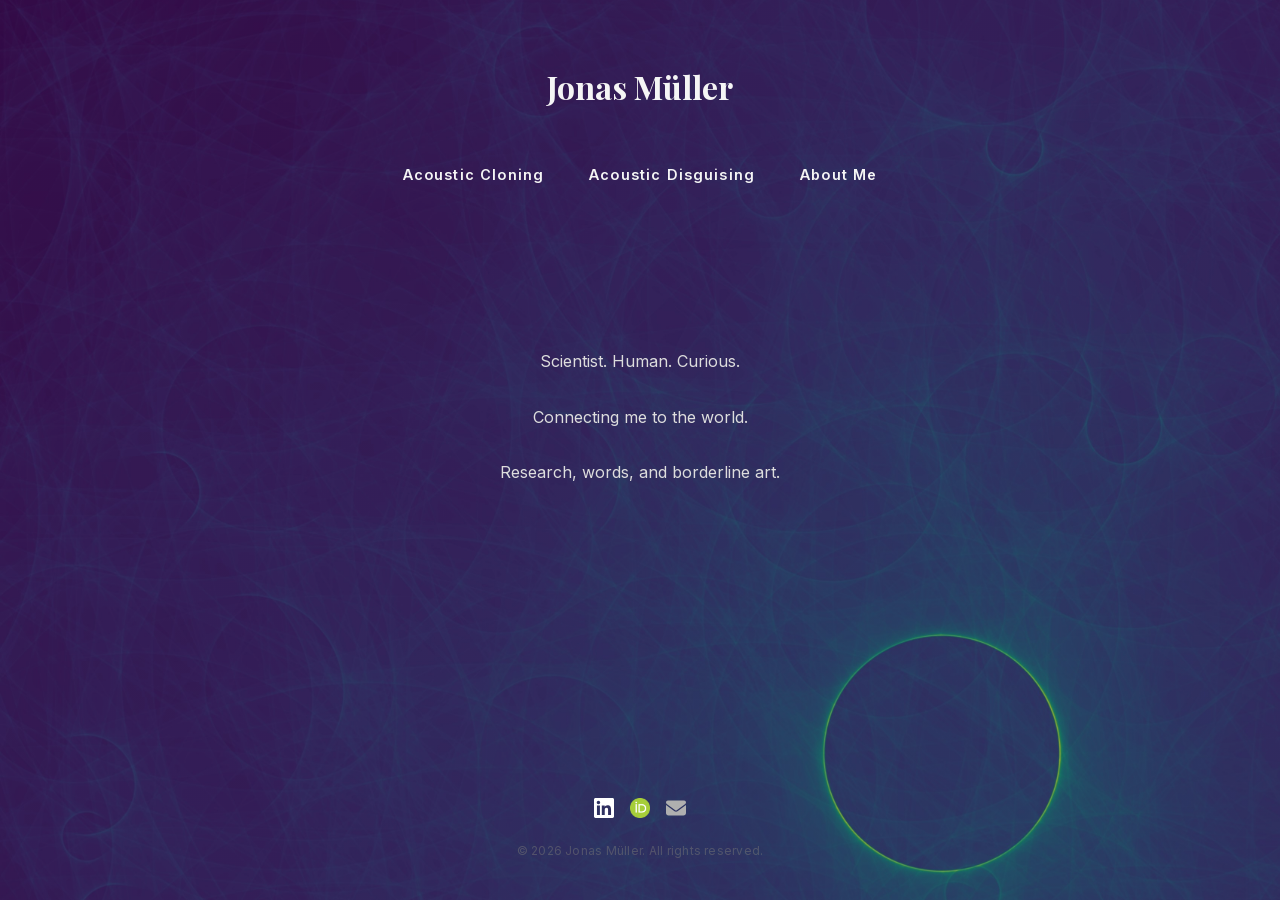
==== index.html @ 64198f01 "Put the name in the page titles, update sitemap dates Titles now read "Jonas Müller – Research", "Ac" ====
<!DOCTYPE html>
<html lang="en">

<head>
    <meta charset="UTF-8">
    <title>Jonas Müller – Research</title>
    <meta name="description"
        content="Jonas Müller's personal research website. Explore his scientific work, publications, and insights in the field of physics and acoustics. Studied at Berner Fachhochschule (BFH), Ecole Polytechnique Fédérale de Lausanne (EPFL), and ETH Zurich.">
    <meta name="viewport" content="width=device-width, initial-scale=1.0">
    <meta name="author" content="Jonas Müller">
    <link rel="preload" href="fonts/inter-latin.woff2" as="font" type="font/woff2" crossorigin>
    <link rel="preload" href="fonts/playfair-display-700-latin.woff2" as="font" type="font/woff2" crossorigin>
    <link rel="stylesheet" href="style.css">
    <link rel="icon" href="images/favicon.ico" type="image/x-icon">
    <meta name="theme-color" content="#1e0d3e">
    <link rel="canonical" href="https://jmullerresearch.ch/">
    <!-- Open Graph -->
    <meta property="og:title" content="Jonas Müller – Research">
    <meta property="og:description" content="Personal research website of Jonas Müller. Physics, acoustics, and immersive wave experimentation.">
    <meta property="og:type" content="website">
    <meta property="og:url" content="https://jmullerresearch.ch/">
    <meta property="og:image" content="https://live.staticflickr.com/65535/53618941315_e6840b5e3a_4k.jpg">
    <!-- Twitter Card -->
    <meta name="twitter:card" content="summary_large_image">
    <meta name="twitter:title" content="Jonas Müller – Research">
    <meta name="twitter:description" content="Personal research website of Jonas Müller. Physics, acoustics, and immersive wave experimentation.">
    <meta name="twitter:image" content="https://live.staticflickr.com/65535/53618941315_e6840b5e3a_4k.jpg">
    <!-- Structured data: identifies this site with a single, disambiguated researcher -->
    <script type="application/ld+json">
    {
        "@context": "https://schema.org",
        "@type": "Person",
        "@id": "https://jmullerresearch.ch/#person",
        "name": "Jonas Müller",
        "url": "https://jmullerresearch.ch/",
        "image": "https://jmullerresearch.ch/images/jonas-mueller.jpg",
        "jobTitle": "Researcher (Acoustics)",
        "description": "Physicist and acoustician working on acoustic immersive wave experimentation, acoustic cloaking, and holography.",
        "knowsAbout": [
            "Acoustics",
            "Immersive Wave Experimentation",
            "Acoustic Cloaking",
            "Acoustic Holography",
            "Wavefield Extrapolation",
            "Green's Functions",
            "Computational Physics"
        ],
        "alumniOf": [
            { "@type": "CollegeOrUniversity", "name": "ETH Zurich" },
            { "@type": "CollegeOrUniversity", "name": "École Polytechnique Fédérale de Lausanne (EPFL)" },
            { "@type": "CollegeOrUniversity", "name": "Bern University of Applied Sciences (BFH)" },
            { "@type": "ResearchOrganization", "name": "CERN" }
        ],
        "sameAs": [
            "https://orcid.org/0000-0003-4530-2486",
            "https://scholar.google.com/citations?user=Rhy1rKsAAAAJ",
            "https://www.linkedin.com/in/muellerjonas0/",
            "https://github.com/Nano560"
        ]
    }
    </script>
</head>

<body class="page-home">

    <div class="scroll-container">
        <header>
            <h1><a href="index.html">Jonas Müller</a></h1>
            <nav aria-label="Main">
                <a href="acoustic-cloning.html"><span class="nav-long">Acoustic </span>Cloning</a>
                <a href="acoustic-disguising.html"><span class="nav-long">Acoustic </span>Disguising</a>
                <a href="about-me.html">About<span class="nav-long"> Me</span></a>
            </nav>
        </header>

        <main>
            <div class="container container--centered">
                <p>Scientist. Human. Curious.</p>
                <p>Connecting me to the world.</p>
                <p>Research, words, and borderline art.</p>
            </div>
        </main>

        <footer>
            <div class="social-links">
                <a href="https://www.linkedin.com/in/muellerjonas0/" target="_blank" aria-label="LinkedIn profile">
                    <img src="images/icons/linkedin.svg"
                        alt="LinkedIn" class="icon-invert">
                </a>
                <a href="https://orcid.org/0000-0003-4530-2486" target="_blank" aria-label="ORCID profile">
                    <img src="images/icons/orcid.png" alt="ORCID">
                </a>
                <a href="mailto:jmuller.research@gmail.com" aria-label="Send email">
                    <svg class="icon-envelope" xmlns="http://www.w3.org/2000/svg" viewBox="0 0 512 512" fill="currentColor"><path d="M48 64C21.5 64 0 85.5 0 112c0 15.1 7.1 29.3 19.2 38.4L236.8 313.6c11.4 8.5 27 8.5 38.4 0L492.8 150.4c12.1-9.1 19.2-23.3 19.2-38.4c0-26.5-21.5-48-48-48H48zM0 176V384c0 35.3 28.7 64 64 64H448c35.3 0 64-28.7 64-64V176L294.4 339.2c-22.8 17.1-54 17.1-76.8 0L0 176z"/></svg>
                </a>
            </div>
            <small class="copyright">&copy; 2026 Jonas Müller. All rights reserved.</small>
        </footer>
    </div>

    <script data-goatcounter="https://jmullerresearch.goatcounter.com/count"
        async src="//gc.zgo.at/count.js"></script>
</body>

</html>
---- style.css ----
/* Fonts are self-hosted (Inter and Playfair Display, SIL Open Font License; the licence texts
   are in fonts/). Only the Latin subsets are included: "latin" covers umlauts and punctuation,
   "latin-ext" covers Central European names. Browsers fetch a subset only if the page needs it. */
@font-face {
    font-family: 'Inter';
    font-style: normal;
    font-weight: 400 600;
    font-display: swap;
    src: url('fonts/inter-latin-ext.woff2') format('woff2');
    unicode-range: U+0100-02BA, U+02BD-02C5, U+02C7-02CC, U+02CE-02D7, U+02DD-02FF, U+0304, U+0308, U+0329, U+1D00-1DBF, U+1E00-1E9F, U+1EF2-1EFF, U+2020, U+20A0-20AB, U+20AD-20C4, U+2113, U+2C60-2C7F, U+A720-A7FF;
}

@font-face {
    font-family: 'Inter';
    font-style: normal;
    font-weight: 400 600;
    font-display: swap;
    src: url('fonts/inter-latin.woff2') format('woff2');
    unicode-range: U+0000-00FF, U+0131, U+0152-0153, U+02BB-02BC, U+02C6, U+02DA, U+02DC, U+0304, U+0308, U+0329, U+2000-206F, U+20AC, U+2122, U+2191, U+2193, U+2212, U+2215, U+FEFF, U+FFFD;
}

@font-face {
    font-family: 'Inter';
    font-style: italic;
    font-weight: 400;
    font-display: swap;
    src: url('fonts/inter-italic-latin-ext.woff2') format('woff2');
    unicode-range: U+0100-02BA, U+02BD-02C5, U+02C7-02CC, U+02CE-02D7, U+02DD-02FF, U+0304, U+0308, U+0329, U+1D00-1DBF, U+1E00-1E9F, U+1EF2-1EFF, U+2020, U+20A0-20AB, U+20AD-20C4, U+2113, U+2C60-2C7F, U+A720-A7FF;
}

@font-face {
    font-family: 'Inter';
    font-style: italic;
    font-weight: 400;
    font-display: swap;
    src: url('fonts/inter-italic-latin.woff2') format('woff2');
    unicode-range: U+0000-00FF, U+0131, U+0152-0153, U+02BB-02BC, U+02C6, U+02DA, U+02DC, U+0304, U+0308, U+0329, U+2000-206F, U+20AC, U+2122, U+2191, U+2193, U+2212, U+2215, U+FEFF, U+FFFD;
}

@font-face {
    font-family: 'Playfair Display';
    font-style: normal;
    font-weight: 700;
    font-display: swap;
    src: url('fonts/playfair-display-700-latin-ext.woff2') format('woff2');
    unicode-range: U+0100-02BA, U+02BD-02C5, U+02C7-02CC, U+02CE-02D7, U+02DD-02FF, U+0304, U+0308, U+0329, U+1D00-1DBF, U+1E00-1E9F, U+1EF2-1EFF, U+2020, U+20A0-20AB, U+20AD-20C4, U+2113, U+2C60-2C7F, U+A720-A7FF;
}

@font-face {
    font-family: 'Playfair Display';
    font-style: normal;
    font-weight: 700;
    font-display: swap;
    src: url('fonts/playfair-display-700-latin.woff2') format('woff2');
    unicode-range: U+0000-00FF, U+0131, U+0152-0153, U+02BB-02BC, U+02C6, U+02DA, U+02DC, U+0304, U+0308, U+0329, U+2000-206F, U+20AC, U+2122, U+2191, U+2193, U+2212, U+2215, U+FEFF, U+FFFD;
}

/* Colour tokens. The defaults are the dark palette of the landing page.
   Inner pages (body.page-inner) are dark too, on a flat colour, but switch to a light
   palette when the OS prefers light or when theme.js has set data-theme="light" from the
   visitor's toggle. data-theme="dark" forces dark over an OS preference for light. */
:root {
    --bg: #260b4a;
    --text: #f5f5f5;
    --text-muted: #ddd;
    --heading: #f0f0f0;
    --caption: #bbb;
    --link: #9ec3ff;
    --link-hover: #cfe1ff;
    --nav-active: #9ec3ff;
    --footer: #888;
    --copyright: #777;
    --copyright-opacity: 0.5;
    --icon-filter: invert(1);
    --icon-muted: #afafaf;
    --glow: rgba(158, 195, 255, 0.55);
    --portrait-ring: rgba(255, 255, 255, 0.15);
    --portrait-shadow: rgba(0, 0, 0, 0.4);
}

body.page-inner {
    color-scheme: dark;
    --bg: #0d0817;
    --footer: #9a98a8;
    --copyright: #9a98a8;
    --copyright-opacity: 1;
}

@media (prefers-color-scheme: light) {
    html:not([data-theme="dark"]) body.page-inner {
        color-scheme: light;
        --bg: #e0dee9;
        --text: #1c1b26;
        --text-muted: #3a3947;
        --heading: #1c1b26;
        --caption: #5c5b6a;
        --link: #3346cc;
        --link-hover: #1f2fa8;
        --nav-active: #3346cc;
        --footer: #5c5b6a;
        --copyright: #5c5b6a;
        --icon-filter: none;
        --icon-muted: #5c5b6a;
        --glow: rgba(51, 70, 204, 0.25);
        --portrait-ring: rgba(0, 0, 0, 0.08);
        --portrait-shadow: rgba(0, 0, 0, 0.18);
    }
}

html[data-theme="light"] body.page-inner {
    color-scheme: light;
    --bg: #e0dee9;
    --text: #1c1b26;
    --text-muted: #3a3947;
    --heading: #1c1b26;
    --caption: #5c5b6a;
    --link: #3346cc;
    --link-hover: #1f2fa8;
    --nav-active: #3346cc;
    --footer: #5c5b6a;
    --copyright: #5c5b6a;
    --icon-filter: none;
    --icon-muted: #5c5b6a;
    --glow: rgba(51, 70, 204, 0.25);
    --portrait-ring: rgba(0, 0, 0, 0.08);
    --portrait-shadow: rgba(0, 0, 0, 0.18);
}

html,
body {
    padding: 0;
    margin: 0;
}

/* The page scrolls normally (so printing, scroll restoration and mobile toolbars behave).
   The viewport scrollbar follows the root element's colour scheme, not the body's. */
html:has(body.page-inner) {
    color-scheme: dark;
}

@media (prefers-color-scheme: light) {
    html:not([data-theme="dark"]):has(body.page-inner) {
        color-scheme: light;
    }
}

html[data-theme="light"]:has(body.page-inner) {
    color-scheme: light;
}

body {
    font-family: 'Inter', sans-serif;
    font-size: 16px;
    line-height: 1.6;
    background-color: var(--bg);
    color: var(--text);
    display: flex;
    flex-direction: column;
    min-height: 100vh;
    min-height: 100dvh;
}

/* The background image is only used on the landing page */
body.page-home {
    /* Darkness of the overlay in front of the background image */
    --overlay: rgba(0, 0, 0, 0.28);
    background-image: linear-gradient(var(--overlay), var(--overlay)), url('images/correlation30.jpg');
    background-size: cover;
    background-position: center;
    background-repeat: no-repeat;
}

/* Embedded videos. Keep the iframe's own colour scheme: on a dark page the browser would
   otherwise paint an opaque white box behind an embed that is still loading. Show
   YouTube's black instead, so the loading state looks the same in both themes. */
iframe {
    color-scheme: normal;
    background: #000;
}

figcaption {
    font-size: 0.8rem;
    line-height: 1.4;
    color: var(--caption);
    margin-top: 12px;
    text-align: center;
}

.scroll-container {
    flex: 1 0 auto;
    display: flex;
    flex-direction: column;
}

nav {
    /* background-color: #000; */
    padding: 15px 0;
    text-align: center;
}

nav a {
    color: var(--text);
    text-decoration: none;
    margin: 0 20px;
    font-weight: 600;
    font-size: 0.9rem;
    letter-spacing: 0.08em;
    padding: 12px 0;
    display: inline-block;
}

.container {
    max-width: 700px;
    margin: 80px auto;
    padding: 40px 30px;
    border-radius: 12px;
    /* text-align: center; */
    animation: fadeIn 1.5s ease forwards;
    flex: 1 0 auto;
}

.container h1 {
    font-family: 'Playfair Display', serif;
    font-weight: 700;
    font-size: 2.5rem;
    line-height: 1.2;
    margin-bottom: 20px;
    color: var(--heading);
}

.container h2 {
    font-size: 1.75rem;
    font-weight: 600;
    line-height: 1.25;
}

.container h3 {
    font-size: 1.5rem;
    font-weight: 600;
    line-height: 1.25;
}

.container p {
    font-size: 1rem;
    color: var(--text-muted);
    margin-bottom: 30px;
}

/* .container a img {
    margin: 0 12px;
    vertical-align: middle;
    filter: drop-shadow(0 0 2px rgba(0, 0, 0, 0.7));
    transition: filter 0.3s ease;
} */

/* .container a img:hover {
    filter: drop-shadow(0 0 6px rgba(83, 116, 232, 0.9));
    cursor: pointer;
} */

@keyframes fadeIn {
    from {
        opacity: 0;
        transform: translateY(20px);
    }

    to {
        opacity: 1;
        transform: translateY(0);
    }
}

h1,
h2 {
    font-weight: 600;
}

footer {
    flex-shrink: 0;
    text-align: center;
    padding: 40px 0 calc(40px + env(safe-area-inset-bottom));
    font-size: 0.875rem;
    color: var(--footer);
    margin-top: auto;
}

/* Copyright line below the social links in the footer */
.copyright {
    display: block;
    margin-top: 16px;
    font-size: 0.75rem;
    color: var(--copyright);
    letter-spacing: 0.02em;
    opacity: var(--copyright-opacity);
}

header {
    position: relative;
    text-align: center;
    padding-top: calc(40px + env(safe-area-inset-top));
    margin-bottom: 0;
}

/* Light/dark toggle, added to the header of inner pages by theme.js */
.theme-toggle {
    position: absolute;
    top: calc(16px + env(safe-area-inset-top));
    right: 16px;
    display: inline-flex;
    align-items: center;
    justify-content: center;
    width: 44px;
    height: 44px;
    padding: 0;
    border: 0;
    border-radius: 50%;
    background: transparent;
    color: var(--text);
    cursor: pointer;
    transition: color 0.2s ease;
}

.theme-toggle:hover {
    color: var(--link);
}

.theme-toggle:focus-visible {
    outline: 2px solid var(--link);
    outline-offset: 2px;
}

.theme-toggle svg {
    width: 22px;
    height: 22px;
    fill: none;
    stroke: currentColor;
    stroke-width: 2;
    stroke-linecap: round;
    stroke-linejoin: round;
}

/* Ensure hyperlinks do not change font on hover */
a {
    font-family: inherit;
    font-weight: inherit;
    font-style: inherit;
    font-size: inherit;
    text-decoration: none;
    color: var(--link);
    font-weight: 600;
    transition: color 0.2s ease;
}

a:hover {
    color: var(--link-hover);
}

a:active {
    color: var(--link-hover);
    opacity: 0.75;
}

a:focus-visible {
    outline: 2px solid var(--link);
    outline-offset: 3px;
    border-radius: 2px;
}

/* Site title / masthead — an <h1> on the home page, but a <p class="site-title">
   on inner pages, where the <h1> is the page topic instead. Both look identical. */
.site-title {
    font-size: 2em;
    line-height: 1.2;
    margin: 0.67em 0;
    font-weight: 700;
}

/* Title links behave like navigation links */
header h1>a,
.site-title>a {
    font-family: 'Playfair Display', serif;
    color: var(--text);
    /* default title color */
    font-weight: 700;
    text-decoration: none;
    transition: color 0.2s ease;
}

header h1>a:hover,
header h1>a:focus,
.site-title>a:hover,
.site-title>a:focus {
    color: var(--link);
    /* hover color same as nav links */
}

@media (max-width: 768px) {
    .container {
        margin: 40px auto;
        padding: 30px 20px;
    }
}

/* Footer social links */
.social-links {
    display: inline-flex;
    align-items: center;
    gap: 16px;
}

.social-links a {
    display: inline-flex;
    align-items: center;
    text-decoration: none;
}

.social-links img,
.social-links svg {
    width: 20px;
    height: 20px;
}

.social-links img.icon-invert {
    filter: var(--icon-filter);
}

.social-links .icon-envelope {
    color: var(--icon-muted);
    transition: color 0.2s ease;
}

.social-links a:hover .icon-envelope {
    color: var(--link-hover);
}

/* Home page centered layout */
.container--centered {
    text-align: center;
}

/* Circular portrait photo: centred on the home page, floated beside the text on About Me */
.portrait {
    display: block;
    width: 160px;
    height: 160px;
    border-radius: 50%;
    object-fit: cover;
    box-shadow: 0 0 0 3px var(--portrait-ring), 0 8px 24px var(--portrait-shadow);
}

.portrait--aside {
    float: right;
    width: 140px;
    height: 140px;
    margin: 4px 0 16px 24px;
}

/* Active navigation link */
nav a.active {
    color: var(--nav-active);
}


@media (max-width: 600px) {
    .container {
        margin: 24px auto;
        padding: 24px 16px;
    }

    .portrait--aside {
        float: none;
        margin: 0 auto 24px;
    }

    /* Short nav labels ("Cloning", "Disguising", "About") keep the links on one row.
       The hidden part stays in the accessibility tree, so screen readers get the full label. */
    nav a {
        margin: 0 6px;
        padding: 12px 8px;
        white-space: nowrap;
    }

    .nav-long {
        position: absolute;
        width: 1px;
        height: 1px;
        margin: -1px;
        overflow: hidden;
        clip: rect(0, 0, 0, 0);
        clip-path: inset(50%);
        white-space: nowrap;
    }

    .container h1 {
        font-size: 2.25rem;
    }

    .container h2 {
        font-size: 1.5rem;
    }

    .container h3 {
        font-size: 1.25rem;
    }
}

/* Print: plain black on white, no page chrome, and the address after each outside link */
@page {
    margin: 18mm;
}

@media print {
    body {
        --bg: #fff !important;
        --text: #000 !important;
        --text-muted: #222 !important;
        --heading: #000 !important;
        --caption: #444 !important;
        --link: #1a2a8c !important;
        --footer: #444 !important;
        --copyright: #444 !important;
        --copyright-opacity: 1 !important;
        background: #fff !important;
        color-scheme: light;
        min-height: 0;
    }

    .theme-toggle,
    nav,
    .social-links,
    iframe {
        display: none !important;
    }

    .container {
        max-width: none;
        margin: 0;
        padding: 0;
        animation: none;
    }

    .container p {
        margin-bottom: 1em;
    }

    header {
        padding-top: 0;
    }

    footer {
        display: none;
    }

    figure {
        margin: 24px 0 !important;
        break-inside: avoid;
    }

    img,
    blockquote {
        break-inside: avoid;
    }

    img {
        max-width: 100%;
        height: auto;
    }

    /* Keep the big photo on the same page as the text above it */
    main figure img {
        max-height: 100mm;
        width: auto !important;
        display: block;
        margin: 0 auto;
    }

    h1,
    h2,
    h3 {
        break-after: avoid;
    }

    main a[href^="http"]::after {
        content: " (" attr(href) ")";
        font-weight: 400;
        font-size: 0.85em;
        color: #444;
        word-break: break-all;
    }
}

/* Videos do not print: drop their empty 16:9 boxes and mark the captions that remain */
@media print {
    main :has(> iframe) {
        display: none;
    }

    figure:has(iframe) figcaption::before {
        content: "Video: ";
    }
}
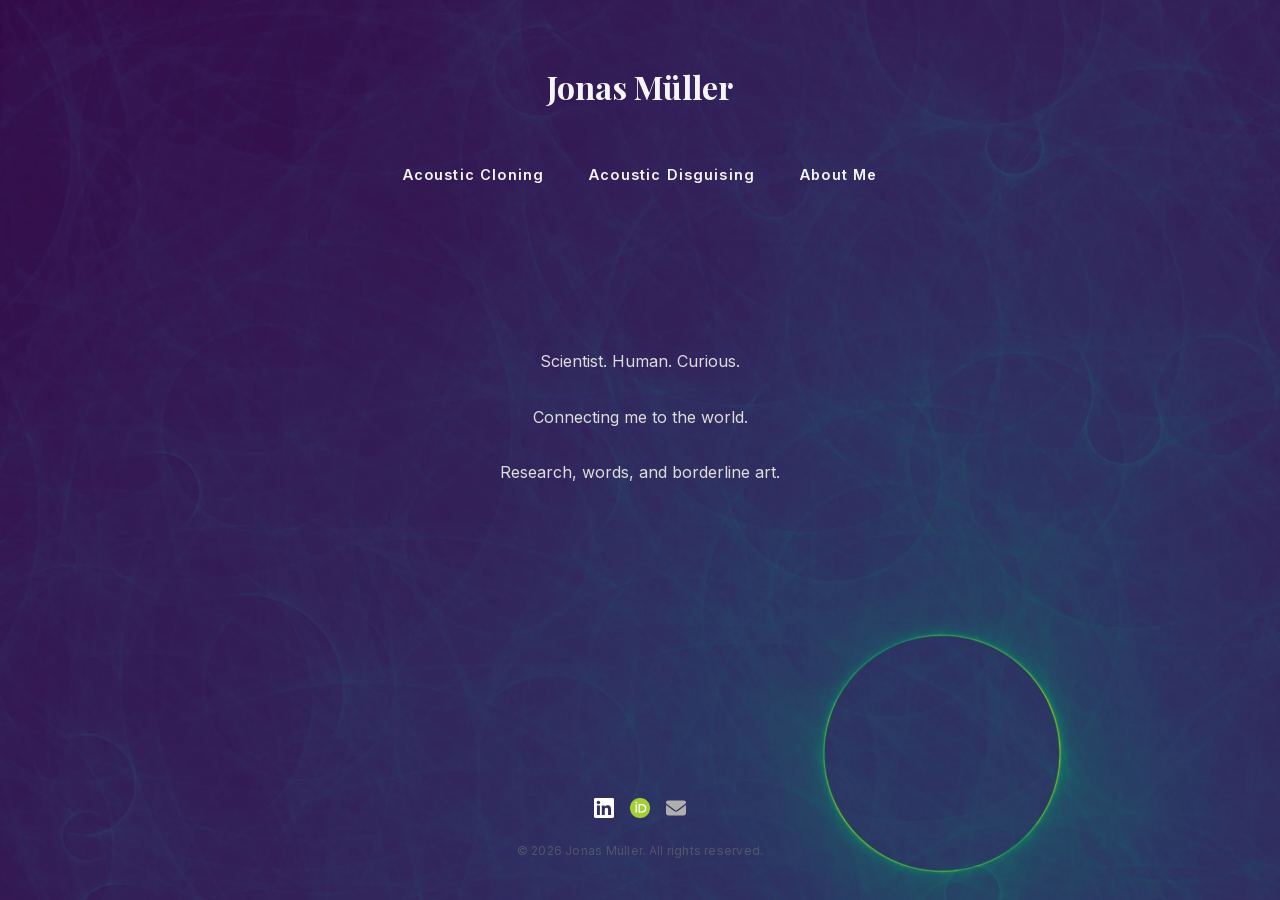
==== commit 076fa127: "Phone menu, citation blocks, lighter images and a proper link-preview image - Phone navigation: belo" ====
--- a/index.html
+++ b/index.html
@@ -11,7 +11,8 @@
     <link rel="preload" href="fonts/inter-latin.woff2" as="font" type="font/woff2" crossorigin>
     <link rel="preload" href="fonts/playfair-display-700-latin.woff2" as="font" type="font/woff2" crossorigin>
     <link rel="stylesheet" href="style.css">
-    <link rel="icon" href="images/favicon.ico" type="image/x-icon">
+    <script src="nav.js" defer></script>
+    <link rel="icon" type="image/png" sizes="192x192" href="images/favicon-192.png">
     <meta name="theme-color" content="#1e0d3e">
     <link rel="canonical" href="https://jmullerresearch.ch/">
     <!-- Open Graph -->
@@ -19,12 +20,16 @@
     <meta property="og:description" content="Personal research website of Jonas Müller. Physics, acoustics, and immersive wave experimentation.">
     <meta property="og:type" content="website">
     <meta property="og:url" content="https://jmullerresearch.ch/">
-    <meta property="og:image" content="https://live.staticflickr.com/65535/53618941315_e6840b5e3a_4k.jpg">
+    <meta property="og:image" content="https://jmullerresearch.ch/images/og-artwork.jpg">
+    <meta property="og:image:width" content="1200">
+    <meta property="og:image:height" content="630">
+    <meta property="og:image:alt" content="Abstract artwork: overlapping translucent circles in purple and blue around one bright green ring">
     <!-- Twitter Card -->
     <meta name="twitter:card" content="summary_large_image">
     <meta name="twitter:title" content="Jonas Müller – Research">
     <meta name="twitter:description" content="Personal research website of Jonas Müller. Physics, acoustics, and immersive wave experimentation.">
-    <meta name="twitter:image" content="https://live.staticflickr.com/65535/53618941315_e6840b5e3a_4k.jpg">
+    <meta name="twitter:image" content="https://jmullerresearch.ch/images/og-artwork.jpg">
+    <meta name="twitter:image:alt" content="Abstract artwork: overlapping translucent circles in purple and blue around one bright green ring">
     <!-- Structured data: identifies this site with a single, disambiguated researcher -->
     <script type="application/ld+json">
     {
@@ -67,9 +72,9 @@
         <header>
             <h1><a href="index.html">Jonas Müller</a></h1>
             <nav aria-label="Main">
-                <a href="acoustic-cloning.html"><span class="nav-long">Acoustic </span>Cloning</a>
-                <a href="acoustic-disguising.html"><span class="nav-long">Acoustic </span>Disguising</a>
-                <a href="about-me.html">About<span class="nav-long"> Me</span></a>
+                <a href="acoustic-cloning.html">Acoustic Cloning</a>
+                <a href="acoustic-disguising.html">Acoustic Disguising</a>
+                <a href="about-me.html">About Me</a>
             </nav>
         </header>
 
--- a/style.css
+++ b/style.css
@@ -164,7 +164,7 @@
 body.page-home {
     /* Darkness of the overlay in front of the background image */
     --overlay: rgba(0, 0, 0, 0.28);
-    background-image: linear-gradient(var(--overlay), var(--overlay)), url('images/correlation30.jpg');
+    background-image: linear-gradient(var(--overlay), var(--overlay)), url('images/correlation30.webp');
     background-size: cover;
     background-position: center;
     background-repeat: no-repeat;
@@ -244,6 +244,28 @@
     font-size: 1rem;
     color: var(--text-muted);
     margin-bottom: 30px;
+}
+
+/* BibTeX blocks: a translucent grey tile that suits both themes; one click selects the whole entry */
+pre.bibtex {
+    margin: 0 0 24px;
+    padding: 16px 18px;
+    background: rgba(128, 128, 128, 0.14);
+    border: 1px solid rgba(128, 128, 128, 0.3);
+    border-radius: 8px;
+    color: var(--text);
+    font-family: ui-monospace, SFMono-Regular, Menlo, Consolas, monospace;
+    font-size: 0.85rem;
+    line-height: 1.45;
+    white-space: pre;
+    overflow-x: auto;
+    -webkit-user-select: all;
+    user-select: all;
+}
+
+/* Content pages: tighter paragraph spacing for running text (the landing page keeps its airy lines) */
+body.page-inner .container p {
+    margin-bottom: 1.25em;
 }
 
 /* .container a img {
@@ -339,6 +361,44 @@
     stroke-linejoin: round;
 }
 
+/* Menu button for phones, added to the header by nav.js (hidden on wider screens) */
+.nav-toggle {
+    position: absolute;
+    top: calc(16px + env(safe-area-inset-top));
+    left: 16px;
+    display: none;
+    align-items: center;
+    justify-content: center;
+    width: 44px;
+    height: 44px;
+    padding: 0;
+    border: 0;
+    border-radius: 50%;
+    background: transparent;
+    color: var(--text);
+    cursor: pointer;
+    transition: color 0.2s ease;
+}
+
+.nav-toggle:hover {
+    color: var(--link);
+}
+
+.nav-toggle:focus-visible {
+    outline: 2px solid var(--link);
+    outline-offset: 2px;
+}
+
+.nav-toggle svg {
+    width: 22px;
+    height: 22px;
+    fill: none;
+    stroke: currentColor;
+    stroke-width: 2;
+    stroke-linecap: round;
+    stroke-linejoin: round;
+}
+
 /* Ensure hyperlinks do not change font on hover */
 a {
     font-family: inherit;
@@ -472,23 +532,30 @@
         margin: 0 auto 24px;
     }
 
-    /* Short nav labels ("Cloning", "Disguising", "About") keep the links on one row.
-       The hidden part stays in the accessibility tree, so screen readers get the full label. */
+    /* Phones: the nav collapses behind a menu button (added by nav.js) and opens as a list with
+       the full labels. Without JavaScript the links just stay visible and wrap onto a second row. */
     nav a {
-        margin: 0 6px;
-        padding: 12px 8px;
-        white-space: nowrap;
-    }
-
-    .nav-long {
-        position: absolute;
-        width: 1px;
-        height: 1px;
-        margin: -1px;
-        overflow: hidden;
-        clip: rect(0, 0, 0, 0);
-        clip-path: inset(50%);
-        white-space: nowrap;
+        margin: 0 12px;
+    }
+
+    .nav-toggle {
+        display: inline-flex;
+    }
+
+    nav.menu-ready {
+        display: none;
+    }
+
+    nav.menu-ready.is-open {
+        display: flex;
+        flex-direction: column;
+        align-items: center;
+        padding: 4px 0 20px;
+    }
+
+    nav.menu-ready.is-open a {
+        margin: 0;
+        padding: 12px 32px;
     }
 
     .container h1 {
@@ -526,6 +593,7 @@
     }
 
     .theme-toggle,
+    .nav-toggle,
     nav,
     .social-links,
     iframe {
@@ -580,6 +648,13 @@
         break-after: avoid;
     }
 
+    /* Long BibTeX lines wrap on paper instead of running off the page */
+    pre.bibtex {
+        white-space: pre-wrap;
+        overflow: visible;
+        break-inside: avoid;
+    }
+
     main a[href^="http"]::after {
         content: " (" attr(href) ")";
         font-weight: 400;
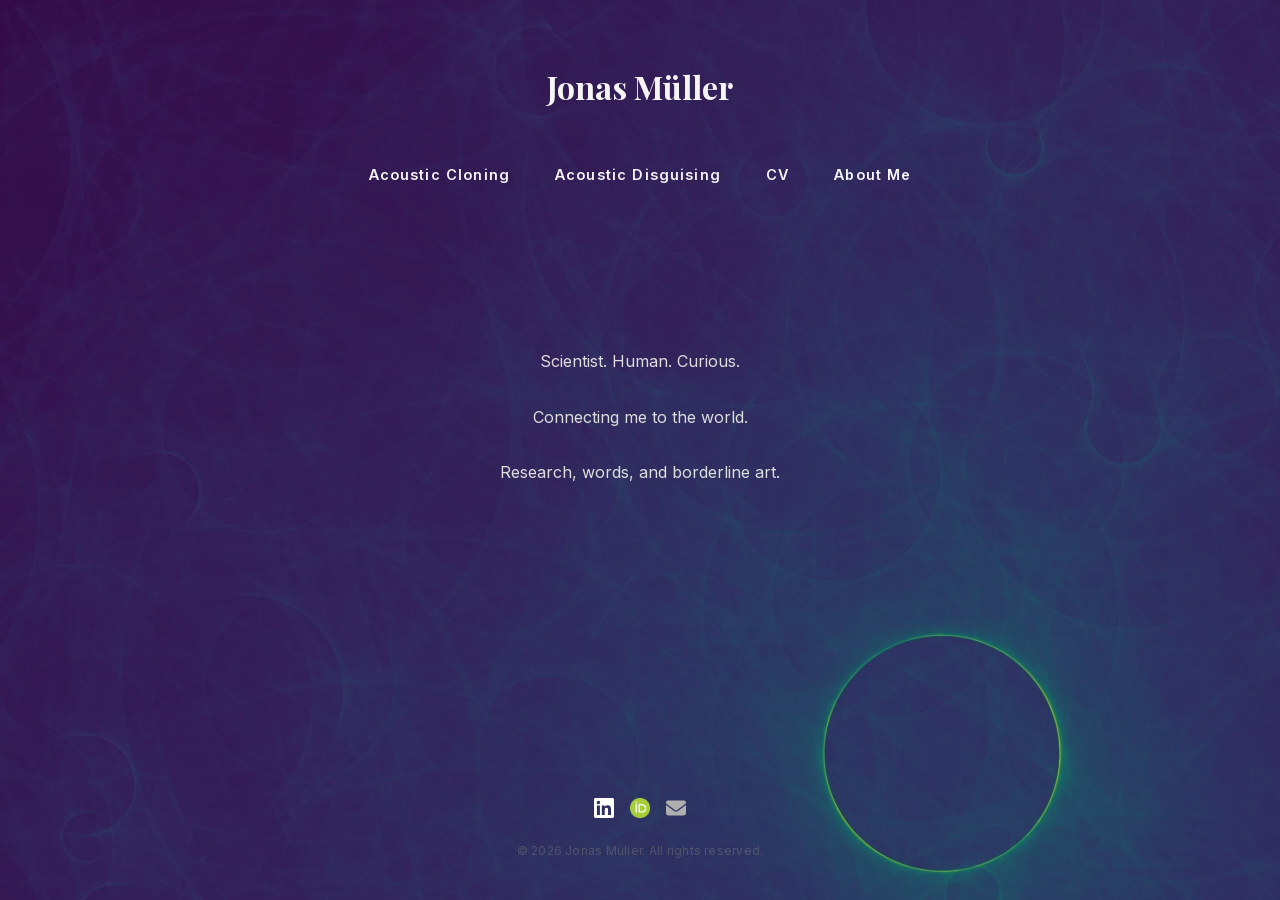
==== commit 5ff9ac24: "CV page, with a CV item in the menu Co-Authored-By: Claude Opus 5.5 <noreply@anthropic.com>" ====
--- a/index.html
+++ b/index.html
@@ -53,8 +53,7 @@
         "alumniOf": [
             { "@type": "CollegeOrUniversity", "name": "ETH Zurich" },
             { "@type": "CollegeOrUniversity", "name": "École Polytechnique Fédérale de Lausanne (EPFL)" },
-            { "@type": "CollegeOrUniversity", "name": "Bern University of Applied Sciences (BFH)" },
-            { "@type": "ResearchOrganization", "name": "CERN" }
+            { "@type": "CollegeOrUniversity", "name": "Bern University of Applied Sciences (BFH)" }
         ],
         "sameAs": [
             "https://orcid.org/0000-0003-4530-2486",
@@ -74,6 +73,7 @@
             <nav aria-label="Main">
                 <a href="acoustic-cloning.html">Acoustic Cloning</a>
                 <a href="acoustic-disguising.html">Acoustic Disguising</a>
+                <a href="cv.html">CV</a>
                 <a href="about-me.html">About Me</a>
             </nav>
         </header>
@@ -95,7 +95,7 @@
                 <a href="https://orcid.org/0000-0003-4530-2486" target="_blank" aria-label="ORCID profile">
                     <img src="images/icons/orcid.png" alt="ORCID">
                 </a>
-                <a href="mailto:jmuller.research@gmail.com" aria-label="Send email">
+                <a href="mailto:jmuller.research@gmail.com?subject=A%20wave%20from%20jmullerresearch.ch%20%F0%9F%91%8B&amp;body=Hi%20Jonas%2C%0D%0A%0D%0ASending%20a%20wave%20your%20way%3A%0D%0A%0D%0A%0D%0A%0D%0ACuriously%20yours%2C%0D%0A" aria-label="Send email">
                     <svg class="icon-envelope" xmlns="http://www.w3.org/2000/svg" viewBox="0 0 512 512" fill="currentColor"><path d="M48 64C21.5 64 0 85.5 0 112c0 15.1 7.1 29.3 19.2 38.4L236.8 313.6c11.4 8.5 27 8.5 38.4 0L492.8 150.4c12.1-9.1 19.2-23.3 19.2-38.4c0-26.5-21.5-48-48-48H48zM0 176V384c0 35.3 28.7 64 64 64H448c35.3 0 64-28.7 64-64V176L294.4 339.2c-22.8 17.1-54 17.1-76.8 0L0 176z"/></svg>
                 </a>
             </div>
--- a/style.css
+++ b/style.css
@@ -246,6 +246,147 @@
     margin-bottom: 30px;
 }
 
+/* Video switcher (videos.js): one player, a caption and a button per video.
+   Without JavaScript the page lists every video instead (each embedded inside <noscript>). */
+.video-item {
+    margin: 40px 0;
+}
+
+.video-switcher {
+    margin: 40px 0 60px;
+}
+
+.video-switcher.is-enhanced .video-item {
+    display: none;
+}
+
+.video-frame,
+.video-stage {
+    position: relative;
+    width: 100%;
+    height: 0;
+    padding-bottom: 50%;
+    overflow: hidden;
+    border-radius: 8px;
+    background: #000;
+}
+
+.video-frame iframe,
+.video-stage iframe,
+.video-poster {
+    position: absolute;
+    top: 0;
+    left: 0;
+    width: 100%;
+    height: 100%;
+    border: 0;
+}
+
+.video-poster {
+    display: block;
+    padding: 0;
+    background: #000;
+    cursor: pointer;
+}
+
+.video-poster img {
+    display: block;
+    width: 100%;
+    height: 100%;
+    object-fit: cover;
+}
+
+.video-play {
+    position: absolute;
+    top: 50%;
+    left: 50%;
+    display: flex;
+    align-items: center;
+    justify-content: center;
+    width: 72px;
+    height: 72px;
+    margin: -36px 0 0 -36px;
+    border: 2px solid rgba(255, 255, 255, 0.9);
+    border-radius: 50%;
+    background: rgba(0, 0, 0, 0.55);
+    transition: transform 0.15s ease, background 0.15s ease;
+}
+
+.video-play svg {
+    width: 30px;
+    height: 30px;
+    margin-left: 4px;
+    fill: #fff;
+}
+
+.video-poster:hover .video-play,
+.video-poster:focus-visible .video-play {
+    background: rgba(0, 0, 0, 0.75);
+    transform: scale(1.07);
+}
+
+.video-poster:focus-visible {
+    outline: 2px solid var(--link);
+    outline-offset: 3px;
+}
+
+.video-caption {
+    margin: 14px 0 22px;
+    font-size: 0.9rem;
+    line-height: 1.4;
+    text-align: center;
+    color: var(--caption);
+}
+
+.video-choices {
+    display: flex;
+    flex-wrap: wrap;
+    justify-content: center;
+    gap: 10px;
+}
+
+.video-choices button {
+    min-height: 44px;
+    padding: 10px 18px;
+    font: inherit;
+    font-size: 0.9rem;
+    font-weight: 600;
+    letter-spacing: 0.04em;
+    color: var(--link);
+    background: transparent;
+    border: 1.5px solid var(--link);
+    border-radius: 999px;
+    cursor: pointer;
+    transition: background 0.15s ease, color 0.15s ease;
+}
+
+.video-choices button:hover {
+    background: rgba(128, 128, 128, 0.2);
+}
+
+.video-choices button[aria-pressed="true"] {
+    color: var(--bg);
+    background: var(--link);
+}
+
+.video-choices button:focus-visible {
+    outline: 2px solid var(--link);
+    outline-offset: 3px;
+}
+
+.video-group + .video-group {
+    margin-top: 18px;
+}
+
+.video-group-label {
+    margin-bottom: 8px;
+    font-size: 0.8rem;
+    letter-spacing: 0.08em;
+    text-align: center;
+    text-transform: uppercase;
+    color: var(--caption);
+}
+
 /* BibTeX blocks: a translucent grey tile that suits both themes; one click selects the whole entry */
 pre.bibtex {
     margin: 0 0 24px;
@@ -266,6 +407,103 @@
 /* Content pages: tighter paragraph spacing for running text (the landing page keeps its airy lines) */
 body.page-inner .container p {
     margin-bottom: 1.25em;
+}
+
+/* A small attribution line under a quoted passage */
+body.page-inner .container p.source-note {
+    margin-top: -0.6em;
+    font-size: 0.85rem;
+    color: var(--caption);
+}
+
+/* CV page: a date column beside each entry, stacked on phones */
+body.page-inner .container p.cv-links {
+    font-size: 0.95rem;
+}
+
+.cv-list {
+    list-style: none;
+    margin: 0 0 2em;
+    padding: 0;
+}
+
+.cv-list > li {
+    display: grid;
+    grid-template-columns: 8.5rem 1fr;
+    column-gap: 1.25rem;
+    margin-bottom: 1.25rem;
+}
+
+.cv-when {
+    padding-top: 0.15em;
+    font-size: 0.9rem;
+    font-variant-numeric: tabular-nums;
+    color: var(--caption);
+}
+
+body.page-inner .container .cv-what p {
+    margin: 0 0 0.5em;
+    font-size: 0.95rem;
+}
+
+body.page-inner .container .cv-what p.cv-title {
+    font-size: 1rem;
+    font-weight: 600;
+    color: var(--text);
+}
+
+.cv-where {
+    font-weight: 400;
+    color: var(--text-muted);
+}
+
+.cv-where::before {
+    content: "· ";
+}
+
+/* Links on organisation names: quiet, in the colour of the surrounding text, coloured only on hover */
+a.cv-org {
+    color: inherit;
+    font-weight: inherit;
+}
+
+a.cv-org:hover,
+a.cv-org:focus-visible {
+    color: var(--link);
+}
+
+.cv-what ul {
+    margin: 0 0 0.5em;
+    padding-left: 1.1em;
+    font-size: 0.95rem;
+    color: var(--text-muted);
+}
+
+.cv-what ul li {
+    margin-bottom: 0.3em;
+}
+
+.cv-skills {
+    display: grid;
+    grid-template-columns: 8.5rem 1fr;
+    gap: 0.75rem 1.25rem;
+    margin: 0 0 2em;
+    font-size: 0.95rem;
+}
+
+.cv-skills dt {
+    font-size: 0.9rem;
+    color: var(--caption);
+}
+
+.cv-skills dd {
+    margin: 0;
+    color: var(--text-muted);
+}
+
+.cv-what code,
+.cv-skills code {
+    font-size: 0.88em;
 }
 
 /* .container a img {
@@ -558,6 +796,23 @@
         padding: 12px 32px;
     }
 
+    .video-choices button {
+        flex: 1 1 100%;
+    }
+
+    .cv-list > li,
+    .cv-skills {
+        grid-template-columns: 1fr;
+    }
+
+    .cv-list > li {
+        row-gap: 0.15rem;
+    }
+
+    .cv-skills dd {
+        margin-bottom: 0.5rem;
+    }
+
     .container h1 {
         font-size: 2.25rem;
     }
@@ -624,6 +879,10 @@
         break-inside: avoid;
     }
 
+    .cv-list > li {
+        break-inside: avoid;
+    }
+
     img,
     blockquote {
         break-inside: avoid;
@@ -655,6 +914,23 @@
         break-inside: avoid;
     }
 
+    /* Videos do not print: the switcher gives way to the plain list of captions */
+    .video-switcher.is-enhanced .video-ui {
+        display: none;
+    }
+
+    .video-switcher.is-enhanced .video-item {
+        display: block;
+    }
+
+    .video-item {
+        margin: 6px 0 !important;
+    }
+
+    .video-item figcaption::before {
+        content: "Video: ";
+    }
+
     main a[href^="http"]::after {
         content: " (" attr(href) ")";
         font-weight: 400;
@@ -662,6 +938,11 @@
         color: #444;
         word-break: break-all;
     }
+
+    /* Organisation names stay plain on paper */
+    main a.cv-org::after {
+        content: none;
+    }
 }
 
 /* Videos do not print: drop their empty 16:9 boxes and mark the captions that remain */
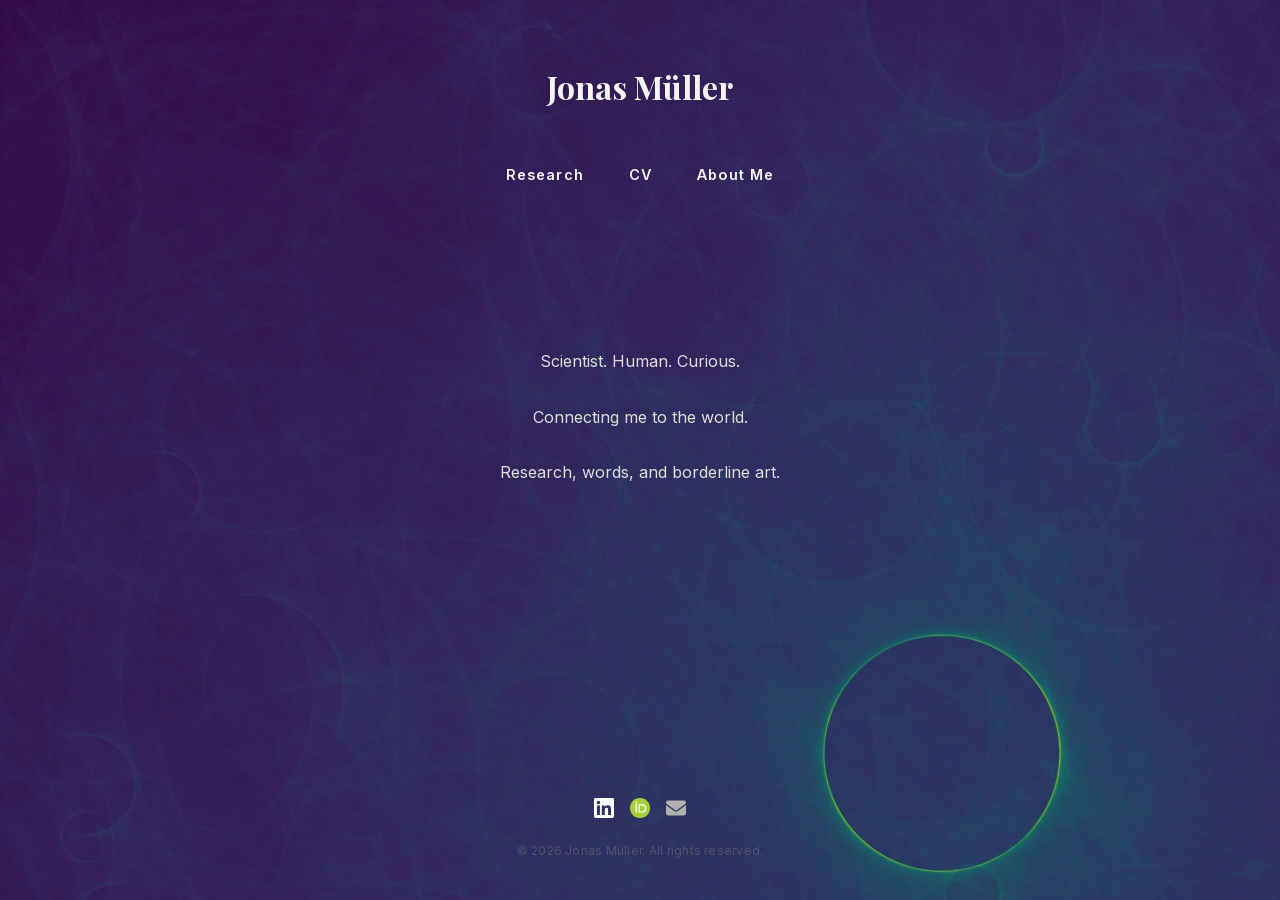
==== commit a10f0c2b: "Research page, and a menu of three: Research, CV, About Me Topics now live on the Research page inst" ====
--- a/index.html
+++ b/index.html
@@ -71,8 +71,7 @@
         <header>
             <h1><a href="index.html">Jonas Müller</a></h1>
             <nav aria-label="Main">
-                <a href="acoustic-cloning.html">Acoustic Cloning</a>
-                <a href="acoustic-disguising.html">Acoustic Disguising</a>
+                <a href="research.html">Research</a>
                 <a href="cv.html">CV</a>
                 <a href="about-me.html">About Me</a>
             </nav>
--- a/style.css
+++ b/style.css
@@ -260,12 +260,15 @@
     display: none;
 }
 
+/* Each film keeps its own shape: --video-w and --video-h come from data-aspect (set by videos.js, or inline on the
+   <noscript> frame) and default to 2:1. A tall film is held to what fits on screen instead of filling it. */
 .video-frame,
 .video-stage {
     position: relative;
     width: 100%;
-    height: 0;
-    padding-bottom: 50%;
+    max-width: calc(min(85vh, 760px) * var(--video-w, 2) / var(--video-h, 1));
+    margin-inline: auto;
+    aspect-ratio: var(--video-w, 2) / var(--video-h, 1);
     overflow: hidden;
     border-radius: 8px;
     background: #000;
@@ -504,6 +507,46 @@
 .cv-what code,
 .cv-skills code {
     font-size: 0.88em;
+}
+
+/* Research page: one entry per topic, its title linking to the topic's page */
+.research-item {
+    margin-bottom: 2.5em;
+}
+
+.container .research-item h2 {
+    margin-bottom: 0.25em;
+}
+
+.research-item h2 a {
+    color: var(--text);
+}
+
+.research-item h2 a:hover,
+.research-item h2 a:focus-visible {
+    color: var(--link);
+}
+
+body.page-inner .container p.research-meta {
+    margin-bottom: 0.6em;
+    font-size: 0.9rem;
+    color: var(--caption);
+}
+
+/* "← Research" above the title of a project page */
+body.page-inner .container p.back-link {
+    margin-bottom: 0.5em;
+    font-size: 0.9rem;
+}
+
+.back-link a {
+    color: var(--caption);
+    font-weight: 400;
+}
+
+.back-link a:hover,
+.back-link a:focus-visible {
+    color: var(--link);
 }
 
 /* .container a img {
@@ -850,6 +893,7 @@
     .theme-toggle,
     .nav-toggle,
     nav,
+    .back-link,
     .social-links,
     iframe {
         display: none !important;
